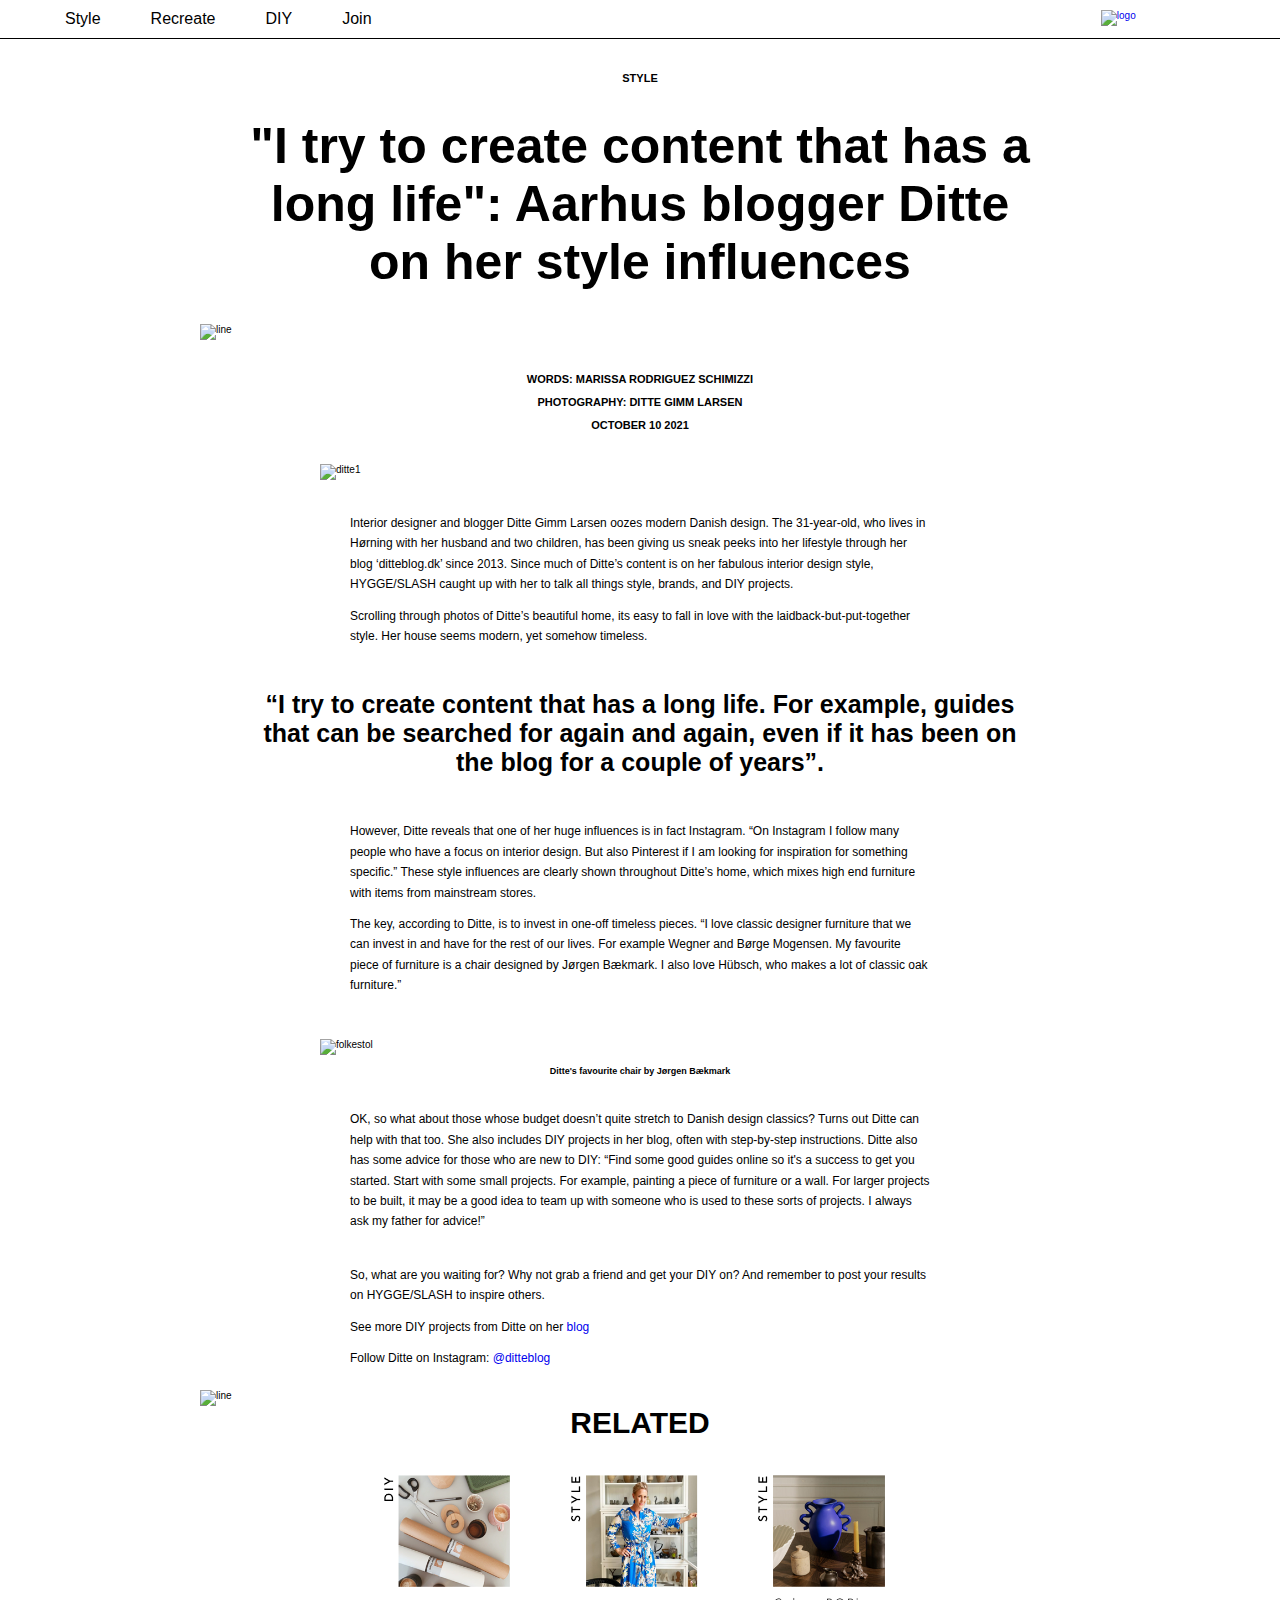
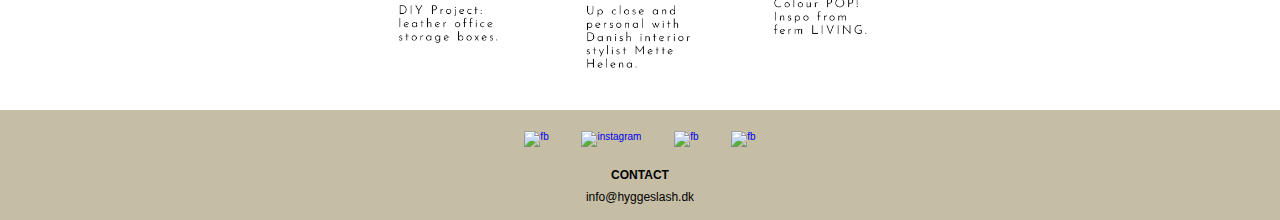
==== content1.html @ 6e55a062 "Add files via upload" ====
<!DOCTYPE html>
<html lang="en">
<head>
    <meta charset="UTF-8">
    <meta http-equiv="X-UA-Compatible" content="IE=edge">
    <meta name="viewport" content="width=, initial-scale=1.0">
    <title>Hygge/Slash</title>
    <link rel="stylesheet" href="mystyle.css">
</head>

<body>

<!-- LOGO -->
<a href="index.html"><img src="socialmediaicons/logo.png" alt="logo" class="logo"></a>

        <!-- HAMBURGER MENU -->
        <header class="header">
            <nav class="navbar">
                        <ul class="nav-menu">
                    <li class="nav-item">
                        <a href="content1.html" class="nav-link">Style</a>
                    </li>
                    <li class="nav-item">
                        <a href="content2.html" class="nav-link">Recreate</a>
                    </li>
                    <li class="nav-item">
                        <a href="content3.html" class="nav-link">DIY</a>
                    </li>
                    <li class="nav-item">
                        <a href="join.html" class="nav-link">Join</a>
                    </li>
                </ul>
                <div class="hamburger">
                    <span class="bar"></span>
                    <span class="bar"></span>
                    <span class="bar"></span>
                </div>
            </nav>
        </header>
        


<br><br><br>
<!-- ARTICLE TYPE -->
    <h5>STYLE</h5>
<br><br><br>
<!-- HEADLINE -->
    <h1>"I try to create content that has a long life": Aarhus blogger Ditte on her style influences</h1> 
<br><br><br>

<img src= "socialmediaicons/line.png" alt="line" class="line">

<br><br><br>

<!-- BYLINE -->
<section>
    <h5>WORDS: MARISSA RODRIGUEZ SCHIMIZZI</h5>
    <br>
    <h5>PHOTOGRAPHY: DITTE GIMM LARSEN</h5>
    <br>
    <h5>OCTOBER 10 2021</h5>
</section>

   
    
<br><br><br>
<!-- PHOTO -->
    <img src="content1images/ditte1.png" alt=ditte1 class="ditteimg">
<br><br><br>
<!-- ARTICLE -->
    <p>Interior designer and blogger Ditte Gimm Larsen oozes modern Danish design. The 31-year-old, who lives in Hørning with her husband 
    and two children, has been giving us sneak peeks into her lifestyle through her blog ‘ditteblog.dk’ since 2013.  
    Since much of Ditte’s content is on her fabulous interior design style, HYGGE/SLASH caught up with her to talk all things style, 
    brands, and DIY projects.</p>
    
    <br>

    <p>Scrolling through photos of Ditte’s beautiful home, its easy to fall in love with the laidback-but-put-together
    style. Her house seems modern, yet somehow timeless.</p>

    <br><br><br><br>

<!-- FOCUS LINE -->
    <h2>“I try to create content that has a long life. For example, guides that can be searched for again and again, 
        even if it has been on the blog for a couple of years”.</h2>

    <br><br><br><br>

<!-- ARTICLE -->
    <p>However, Ditte reveals that one of her huge influences is in fact Instagram. “On Instagram I follow many people who have a focus on interior 
    design. But also Pinterest if I am looking for inspiration for something specific.” These style influences are clearly shown throughout Ditte’s
    home, which mixes high end furniture with items from mainstream stores.</p>
   
    <br>

    <p>The key, according to Ditte, is to invest in one-off timeless pieces. “I love classic designer furniture that we can invest in and have for the rest of our lives. For example Wegner and Børge Mogensen. 
    My favourite piece of furniture is a chair designed by Jørgen Bækmark. I also love Hübsch, who makes a lot of classic oak furniture.”</p>

    <br><br><br><br>
    
<!-- PHOTO -->
    <img src="content1images/folkestol.jpg" alt="folkestol" class="folkestol">

<!-- BYLINE -->

    <br>

    <h6>Ditte's favourite chair by Jørgen Bækmark</h6>

    <br><br><br>

<!-- ARTICLE -->
    <p>OK, so what about those whose budget doesn’t quite stretch to Danish design classics? Turns out Ditte can help with that too. 
    She also includes DIY projects in her blog, often with step-by-step instructions. Ditte also has some advice for those who are new 
    to DIY: “Find some good guides online so it's a success to get you started. Start with some small projects. For example, painting a 
    piece of furniture or a wall. For larger projects to be built, it may be a good idea to team up with someone who is used to these 
    sorts of projects. I always ask my father for advice!”</p>

    <br><br><br>
    
    <p>So, what are you waiting for? Why not grab a friend and get your DIY on? 
    And remember to post your results on HYGGE/SLASH to inspire others.</p> 
    
    <br>

    <p>See more DIY projects from Ditte on her <a href="https://www.ditteblog.dk/">blog</a></p>

    <br>

    <p>Follow Ditte on Instagram: <a href="https://www.instagram.com/ditteblog/">@ditteblog</a></p>

    <br>
    <br>

<!-- LINE --> 
    <img src= "socialmediaicons/line.png" alt="line" class="line">

<!--RELATED-->

<h3>RELATED</h3>
<img src="related.png" alt="related" class="related">


    <br>

<!-- NEW FOOTER BOX -->

<footer class="footer">
    <section class="footersection">
     <a href="http://facebook.com" target="_blank" rel="noopener noreferrer"><img src="socialmediaicons/fb.svg" alt="fb" class="footerlogo">
     <a href="http://instagram.com"target="_blank" rel="noopener noreferrer"><img src="socialmediaicons/instagram.svg" alt="instagram" class="footerlogo">
     <a href="http://pinterest.com"target="_blank" rel="noopener noreferrer"><img src="socialmediaicons/pinterest.svg" alt="fb" class="footerlogo">	
     <a href="http://twitter.com" target="_blank" rel="noopener noreferrer"><img src="socialmediaicons/twitter.svg" alt="fb" class="footerlogo">		
   </section>

   <div class="contact">
   <h4>CONTACT</h4>
   <p class="mailcontact">info@hyggeslash.dk</p>
   </div>
</section>
</footer>
</body>

</html>
---- mystyle.css ----
/*   LOGO   */
.logo{
  padding-top: 10px;
  padding-right: 20px;
  width: 14%;
  float: right;
}

/*   HAMBURGER MENU   */
* {
  margin: 0;
  padding: 0;
  box-sizing: border-box;
}

html {
  font-size: 62.5%;
  font-family: 'Josefin Sans', sans-serif;
}

li {
  list-style: none;
}

a {
  text-decoration: none;
}

.header{
  border-bottom: 1px solid #000000;
}

.navbar {
  display: flex;
  justify-content: space-between;
  align-items: center;
  padding: 1rem 1.5rem;
}

.hamburger {
  display: none;
}

.bar {
  display: block;
  width: 25px;
  height: 3px;
  margin: 5px auto;
  -webkit-transition: all 0.3s ease-in-out;
  transition: all 0.3s ease-in-out;
  background-color: #101010;
}

.nav-menu {
  display: flex;
  justify-content: space-between;
  align-items: center;
}

.nav-item {
  margin-left: 5rem;
}

.nav-link{
  font-size: 1.6rem;
  font-weight: 400;
  color: #000000;
}

.nav-link:hover{
  color: #c0c0a5;
}


@media only screen and (max-width: 768px) {
  .nav-menu {
      position: fixed;
      left: -100%;
      top: 5rem;
      flex-direction: column;
      background-color: #fff;
      width: 100%;
      border-radius: 10px;
      text-align: center;
      transition: 0.3s;
      box-shadow:
          0 10px 27px rgba(0, 0, 0, 0.05);
  }

  .nav-menu.active {
      left: 0;
  }

  .nav-item {
      margin: 2.5rem 0;
  }

  .hamburger {
      display: block;
      cursor: pointer;
  }
}
/*   END MENU  */

/*   TEXT STYLING   */
@import url('https://fonts.googleapis.com/css2?family=Josefin+Sans:wght@100&display=swap');

p{
  font-family: 'Josefin Sans', sans-serif;
  font-size: 12px;
  text-align: left;
  line-height: 1.7;
  margin-left: 350px;
  margin-right: 350px;
}

h6{
  font-family: 'Josefin Sans', sans-serif;
  text-align: center;
  font-size: 9px;
}

h5{
  font-family: 'Josefin Sans', sans-serif;
  text-align: center;
  font-size: 11px;
}


h4{
  font-family: 'Josefin Sans', sans-serif;
  text-align: center;
  font-size: 12px;
}

h3{
  font-family: 'Josefin Sans', sans-serif;
  text-align: center;
  font-size: 30px;
}

h2{
  font-family: 'Josefin Sans', sans-serif;
  text-align: center;
  margin-left: 250px;
  margin-right: 250px;
  font-size: 25px;
}

h1{
  font-family: 'Josefin Sans', sans-serif;
  text-align: center;
  margin-left: 250px;
  margin-right: 250px;
  font-size: 50px;
}

h7 {
  font-family: Georgia, 'Times New Roman', Times, serif;
  font-size: 80px;
  text-align: left;
  margin-left: 40px;
}


/*    PHOTOS     */

.homepagepic {
  max-width: 100%;
}

.line {
  display: block;
 padding-left: 200px;
}

.related {
  display: block;
  width: 45%;
  margin-left: auto;
  margin-right: auto;
}

hr{
  width: 130px;
  background-color: #c6bda5;
  height: 0.2px;
  border: none;
  margin-left: auto;
  margin-right: auto;
}


/*   CONTENT 1 PHOTOS   */
.ditteimg {
  display: block;
  margin-left: auto;
  margin-right: auto;
  width: 50%;
}

.folkestol {
  display: block;
  margin-left: auto;
  margin-right: auto;
  width: 50%;
}

/*   CONTENT 2 PHOTOS  */
.haytable{
 display: block;
  margin-right: auto;
  height: 250px;
  width: 350px;
  padding-left: 120px;
}

.glasscombo{
  padding-left: 120px;
  padding-bottom: 50px;

}

.pinkjug{
  float: right;
  margin-right:150px;
  padding-bottom: 40px;

}
/*   CONTENT 3 PHOTOS  */
.finishedframe {
  display: block;
  margin-left: auto;
  margin-right: auto;
  width: 70%;
}

.gallery{
  display: block;
  margin-left: auto;
  margin-right: auto;
  width: 70%;
}

/*  HOMEPAGE STYLING  */
.flex-container2 {
    display: flex;
    flex-direction: row;
    align-items: center;
    padding-left: 70px;
    padding-top: 20px;
}

.flex-container3 {
    display: flex;
    flex-direction: row;
    align-items: center;
    font-family: 'Josefin Sans', sans-serif;
    font-size: 14px;
    gap: 137px;
    padding-left: 69px;
    padding-top: 10px;
    line-height: 1.8;
}

/*  CONTENT 2 STYLING  */

/*  My first dinner party pics  */

.grid-container {
  display: grid;
  grid-template-columns: 300px 500px;
  grid-gap: 5px;
  padding-left: 200px;
}

.grid-container > div {
  font-family: 'Josefin Sans', sans-serif;
  font-size: 14px;
  text-align: right;
}

/*  GET THE LOOK 1  */
.flex-container5 {
  display: flex;
  flex-direction: row;
  align-items: center;
  padding-left: 100px;
  padding-top: 20px;
  gap: 70px;
}

.flex-container6 {
  display: flex;
  flex-direction: row;
  font-family: 'Josefin Sans', sans-serif;
  font-size: 14px;
  padding-left: 100px;
  padding-top: 10px;
  line-height: 1.8;
  gap: 240px;
}

/* Glass as deco pics  */

.grid-container2 {
  display: grid;
  grid-template-columns: 250px 250px;
  grid-gap: 290px;
  padding-left: 200px;
}

.grid-container2 > div {
  font-family: 'Josefin Sans', sans-serif;
  font-size: 14px;
  text-align: left;
}


/* GET THE LOOK 2  */
.flex-container7 {
  display: flex;
  flex-direction: row;
  align-items: center;
  padding-left: 100px;
  padding-top: 20px;
  gap: 45px;
}

 .flex-container8 {
  display: flex;
  flex-direction: row;
  align-items: center;
  font-family: 'Josefin Sans', sans-serif;
  font-size: 14px;
  padding-left: 100px;
  padding-right: 50px;
  padding-top: 10px;
  line-height: 1.8;
  gap: 290px;
}
 

/*  CONTENT 3 STYLING  */
.flex-container1 {
      display: flex;
      flex-wrap: wrap;
      flex-direction: column;
      background-color: #c6bda5;
      padding-top: 60px;
      padding-bottom: 80px;
      margin-left: 230px;
      margin-right: 250px;
    }


.flex-container1 > div {
      font-family: 'Josefin Sans', sans-serif;
      font-size: 12px;
      width: 630px;
      text-align: center;
      margin-left: 50px;
      margin-right: 50px;
      padding-top: 20px;
      padding-bottom: 50px;
      padding-left: 20px;
      padding-right: 20px;
      line-height: 25px;
      background-color:white;
      align-items: center;
      }


/*  FOOTER STYLING  */

.footer{
  display: flex;
  flex-direction: column;
  justify-content: space-around;
  align-items: center;
  background-color: #c6bda5;
  height: 11rem;
}

.footerlogo{
  width: 25px;
  margin-top: 18px;
  margin-left: 15px;
  margin-right: 15px;
  margin-bottom: 15px;
}

.contact{
font-family: 'Josefin Sans', sans-serif;
text-align: center;
color: rgb(0, 0, 0);
}

.mailcontact{
  margin-top: 5px;
  margin-bottom: 10px;
}
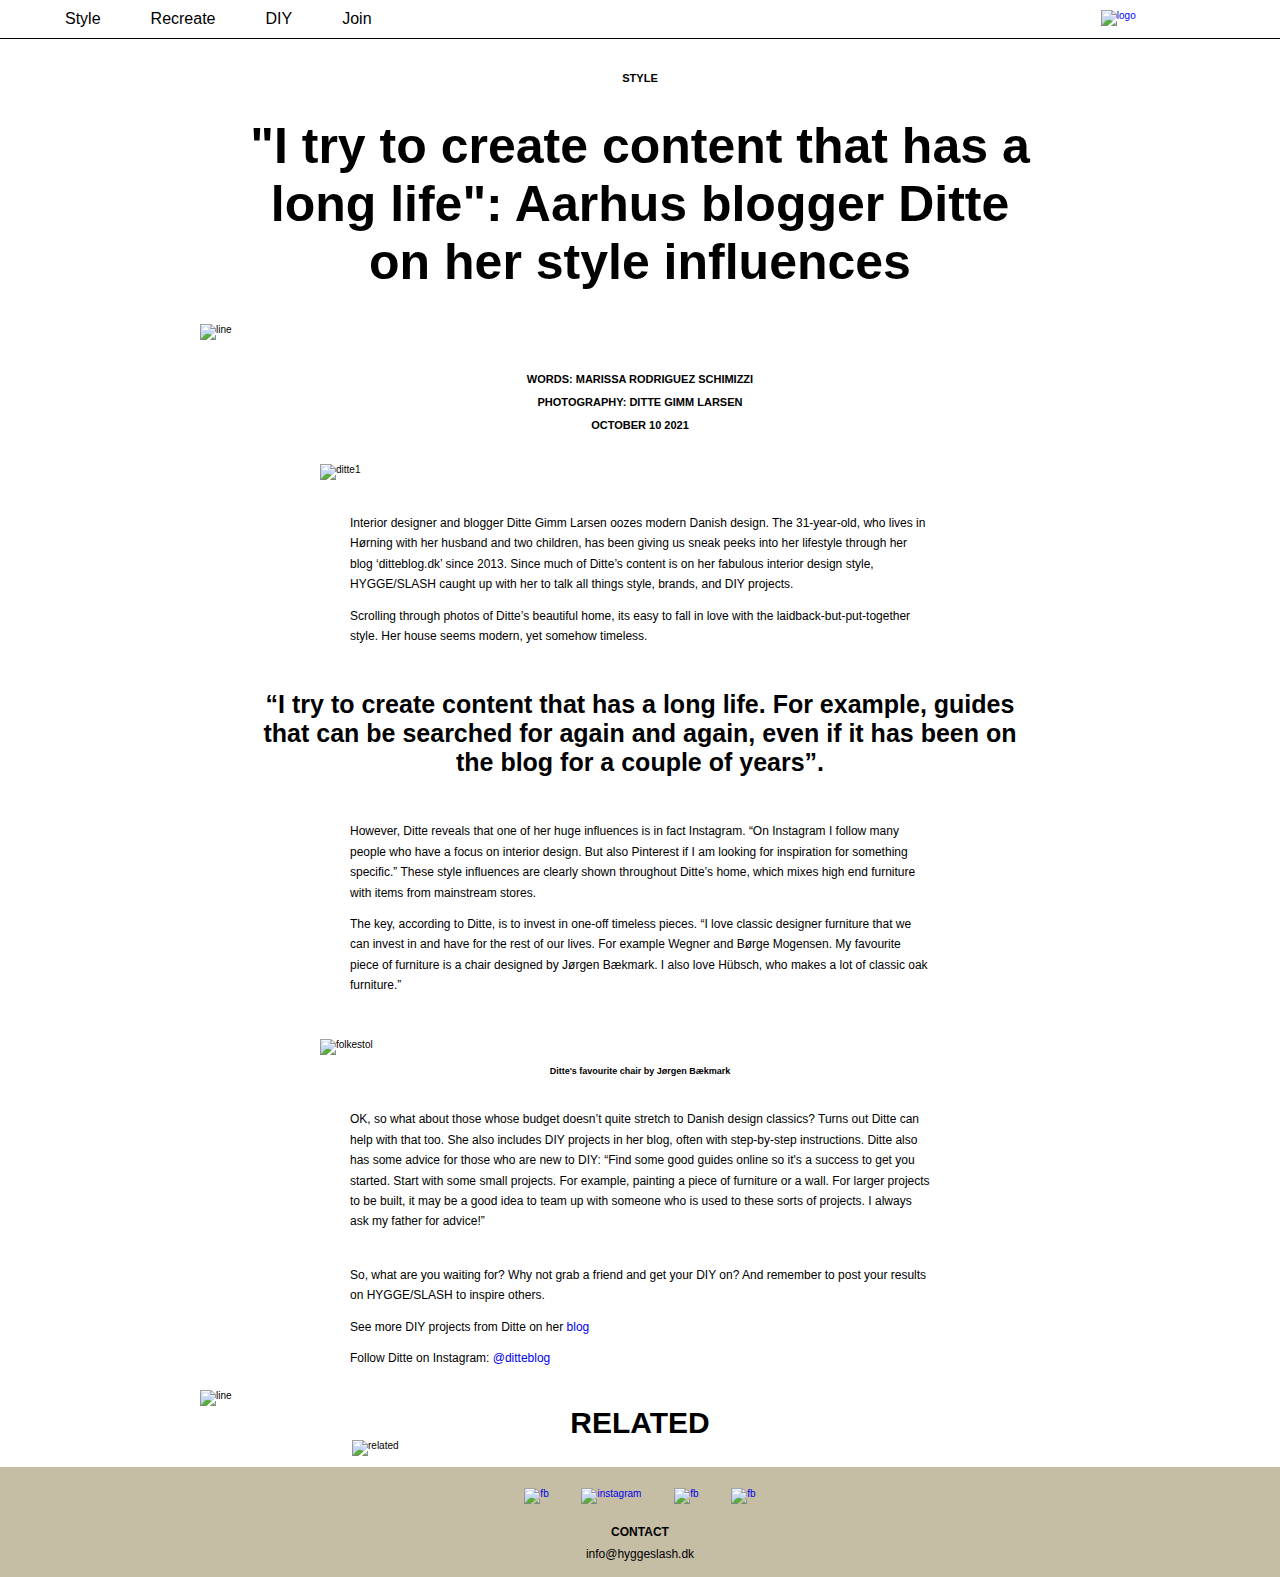
==== commit 1996dfd2: "Add files via upload" ====
--- a/content1.html
+++ b/content1.html
@@ -138,7 +138,7 @@
 <!--RELATED-->
 
 <h3>RELATED</h3>
-<img src="related.png" alt="related" class="related">
+<img src="homepageimages/related.png" alt="related" class="related">
 
 
     <br>
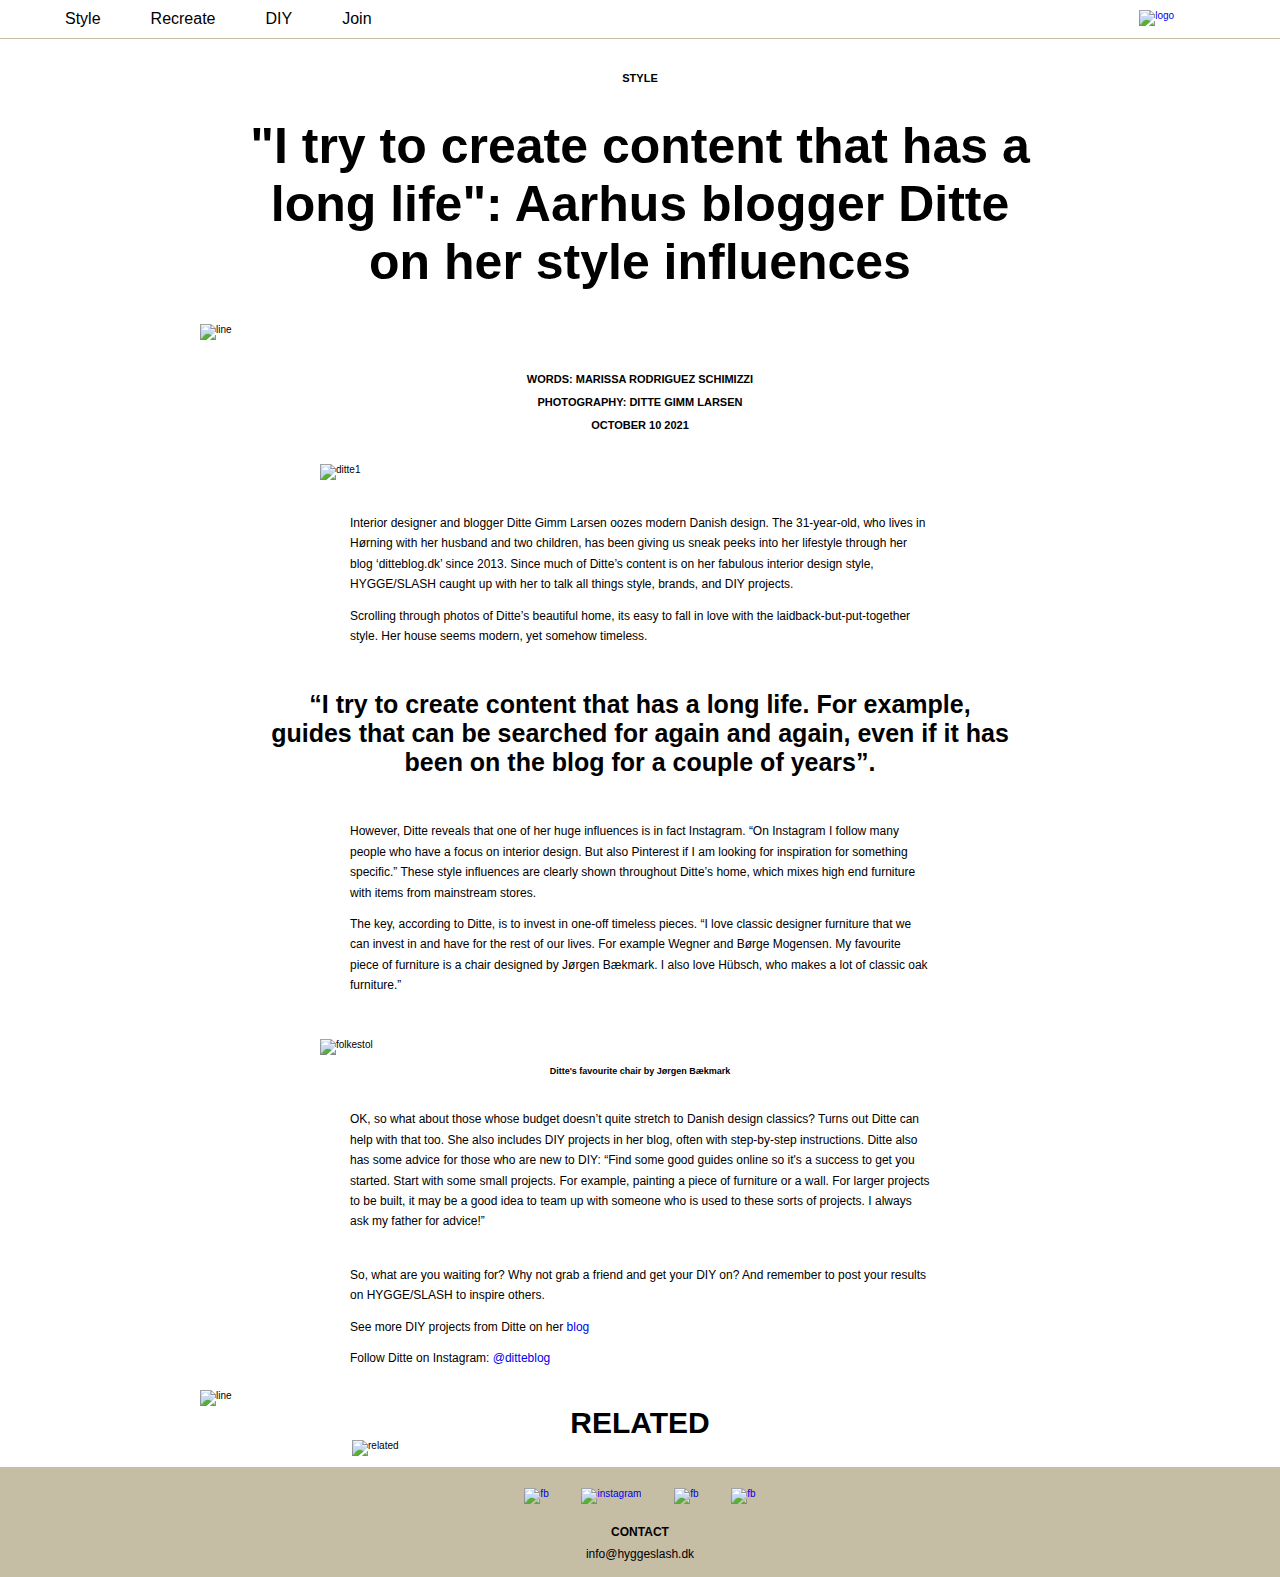
==== commit deb3bade: "Add files via upload" ====
--- a/content1.html
+++ b/content1.html
@@ -37,13 +37,13 @@
                 </div>
             </nav>
         </header>
-        
+<br><br><br>
 
 
-<br><br><br>
 <!-- ARTICLE TYPE -->
     <h5>STYLE</h5>
 <br><br><br>
+
 <!-- HEADLINE -->
     <h1>"I try to create content that has a long life": Aarhus blogger Ditte on her style influences</h1> 
 <br><br><br>
@@ -60,13 +60,12 @@
     <br>
     <h5>OCTOBER 10 2021</h5>
 </section>
+<br><br><br>
 
-   
-    
-<br><br><br>
 <!-- PHOTO -->
     <img src="content1images/ditte1.png" alt=ditte1 class="ditteimg">
 <br><br><br>
+
 <!-- ARTICLE -->
     <p>Interior designer and blogger Ditte Gimm Larsen oozes modern Danish design. The 31-year-old, who lives in Hørning with her husband 
     and two children, has been giving us sneak peeks into her lifestyle through her blog ‘ditteblog.dk’ since 2013.  
@@ -147,18 +146,18 @@
 
 <footer class="footer">
     <section class="footersection">
-     <a href="http://facebook.com" target="_blank" rel="noopener noreferrer"><img src="socialmediaicons/fb.svg" alt="fb" class="footerlogo">
-     <a href="http://instagram.com"target="_blank" rel="noopener noreferrer"><img src="socialmediaicons/instagram.svg" alt="instagram" class="footerlogo">
-     <a href="http://pinterest.com"target="_blank" rel="noopener noreferrer"><img src="socialmediaicons/pinterest.svg" alt="fb" class="footerlogo">	
-     <a href="http://twitter.com" target="_blank" rel="noopener noreferrer"><img src="socialmediaicons/twitter.svg" alt="fb" class="footerlogo">		
+     <a href="http://facebook.com" target="_blank" rel="noopener noreferrer"><img src="socialmediaicons/fb.svg" alt="fb" class="footerlogo"></a>
+     <a href="http://instagram.com" target="_blank" rel="noopener noreferrer"><img src="socialmediaicons/instagram.svg" alt="instagram" class="footerlogo"></a>
+     <a href="http://pinterest.com" target="_blank" rel="noopener noreferrer"><img src="socialmediaicons/pinterest.svg" alt="fb" class="footerlogo"></a>	
+     <a href="http://twitter.com" target="_blank" rel="noopener noreferrer"><img src="socialmediaicons/twitter.svg" alt="fb" class="footerlogo"></a>		
    </section>
 
    <div class="contact">
    <h4>CONTACT</h4>
    <p class="mailcontact">info@hyggeslash.dk</p>
    </div>
-</section>
 </footer>
+
 </body>
 
 </html>--- a/mystyle.css
+++ b/mystyle.css
@@ -2,8 +2,8 @@
 .logo{
   padding-top: 10px;
   padding-right: 20px;
-  width: 14%;
   float: right;
+  width: 11%;
 }
 
 /*   HAMBURGER MENU   */
@@ -13,6 +13,27 @@
   box-sizing: border-box;
 }
 
+.header{
+  border-bottom: 1px solid #c6bda5;
+}
+
+.navbar {
+  display: flex;
+  justify-content: space-between;
+  align-items: center;
+  padding: 1rem 1.5rem;
+}
+
+.nav-menu {
+  display: flex;
+  justify-content: space-between;
+  align-items: center;
+}
+
+.nav-item {
+  margin-left: 5rem;
+}
+
 html {
   font-size: 62.5%;
   font-family: 'Josefin Sans', sans-serif;
@@ -26,15 +47,14 @@
   text-decoration: none;
 }
 
-.header{
-  border-bottom: 1px solid #000000;
-}
-
-.navbar {
-  display: flex;
-  justify-content: space-between;
-  align-items: center;
-  padding: 1rem 1.5rem;
+.nav-link{
+  font-size: 1.6rem;
+  font-weight: 400;
+  color: #000000;
+}
+
+.nav-link:hover{
+  color: #c0c0a5;
 }
 
 .hamburger {
@@ -50,27 +70,6 @@
   transition: all 0.3s ease-in-out;
   background-color: #101010;
 }
-
-.nav-menu {
-  display: flex;
-  justify-content: space-between;
-  align-items: center;
-}
-
-.nav-item {
-  margin-left: 5rem;
-}
-
-.nav-link{
-  font-size: 1.6rem;
-  font-weight: 400;
-  color: #000000;
-}
-
-.nav-link:hover{
-  color: #c0c0a5;
-}
-
 
 @media only screen and (max-width: 768px) {
   .nav-menu {
@@ -142,8 +141,8 @@
 h2{
   font-family: 'Josefin Sans', sans-serif;
   text-align: center;
-  margin-left: 250px;
-  margin-right: 250px;
+  margin-left: 270px;
+  margin-right: 270px;
   font-size: 25px;
 }
 
@@ -162,16 +161,53 @@
   margin-left: 40px;
 }
 
-
-/*    PHOTOS     */
+/*    START PAGES STYLING     */
+
+/*    STYLING HOMEPAGE    */
 
 .homepagepic {
   max-width: 100%;
 }
 
+.flex-containerhomepage1 {
+  display: flex;
+  flex-direction: row;
+  align-items: center;
+  padding-left: 70px;
+  padding-top: 20px;
+}
+
+.flex-containerhomepage2 {
+  display: flex;
+  flex-direction: row;
+  align-items: center;
+  font-family: 'Josefin Sans', sans-serif;
+  font-size: 14px;
+  gap: 137px;
+  padding-left: 69px;
+  padding-top: 10px;
+  line-height: 1.8;
+}
+
+/*    STYLING CONTENT 1    */
+
 .line {
   display: block;
- padding-left: 200px;
+  padding-left: 200px;
+}
+
+.ditteimg {
+  display: block;
+  margin-left: auto;
+  margin-right: auto;
+  width: 50%;
+}
+
+.folkestol {
+  display: block;
+  margin-left: auto;
+  margin-right: auto;
+  width: 50%;
 }
 
 .related {
@@ -181,91 +217,28 @@
   margin-right: auto;
 }
 
-hr{
-  width: 130px;
-  background-color: #c6bda5;
-  height: 0.2px;
-  border: none;
-  margin-left: auto;
-  margin-right: auto;
-}
-
-
-/*   CONTENT 1 PHOTOS   */
-.ditteimg {
-  display: block;
-  margin-left: auto;
-  margin-right: auto;
-  width: 50%;
-}
-
-.folkestol {
-  display: block;
-  margin-left: auto;
-  margin-right: auto;
-  width: 50%;
-}
-
-/*   CONTENT 2 PHOTOS  */
+/*    STYLING CONTENT 2    */
+
 .haytable{
- display: block;
-  margin-right: auto;
-  height: 250px;
-  width: 350px;
-  padding-left: 120px;
-}
-
-.glasscombo{
-  padding-left: 120px;
-  padding-bottom: 50px;
-
-}
-
-.pinkjug{
-  float: right;
-  margin-right:150px;
-  padding-bottom: 40px;
-
-}
-/*   CONTENT 3 PHOTOS  */
-.finishedframe {
-  display: block;
-  margin-left: auto;
-  margin-right: auto;
-  width: 70%;
-}
-
-.gallery{
-  display: block;
-  margin-left: auto;
-  margin-right: auto;
-  width: 70%;
-}
-
-/*  HOMEPAGE STYLING  */
-.flex-container2 {
-    display: flex;
-    flex-direction: row;
-    align-items: center;
-    padding-left: 70px;
-    padding-top: 20px;
-}
-
-.flex-container3 {
-    display: flex;
-    flex-direction: row;
-    align-items: center;
-    font-family: 'Josefin Sans', sans-serif;
-    font-size: 14px;
-    gap: 137px;
-    padding-left: 69px;
-    padding-top: 10px;
-    line-height: 1.8;
-}
-
-/*  CONTENT 2 STYLING  */
-
-/*  My first dinner party pics  */
+  display: block;
+   margin-right: auto;
+   height: 250px;
+   width: 350px;
+   padding-left: 120px;
+ }
+ 
+ .glasscombo{
+   padding-left: 120px;
+   padding-bottom: 50px;
+ 
+ }
+ 
+ .pinkjug{
+   float: right;
+   margin-right:150px;
+   padding-bottom: 40px;
+ 
+ }
 
 .grid-container {
   display: grid;
@@ -280,8 +253,7 @@
   text-align: right;
 }
 
-/*  GET THE LOOK 1  */
-.flex-container5 {
+.flex-containergetthelook1 {
   display: flex;
   flex-direction: row;
   align-items: center;
@@ -290,7 +262,7 @@
   gap: 70px;
 }
 
-.flex-container6 {
+.flex-containergetthelook2 {
   display: flex;
   flex-direction: row;
   font-family: 'Josefin Sans', sans-serif;
@@ -300,8 +272,6 @@
   line-height: 1.8;
   gap: 240px;
 }
-
-/* Glass as deco pics  */
 
 .grid-container2 {
   display: grid;
@@ -316,9 +286,7 @@
   text-align: left;
 }
 
-
-/* GET THE LOOK 2  */
-.flex-container7 {
+.flex-containergetthelook3 {
   display: flex;
   flex-direction: row;
   align-items: center;
@@ -327,7 +295,7 @@
   gap: 45px;
 }
 
- .flex-container8 {
+.flex-containergetthelook4 {
   display: flex;
   flex-direction: row;
   align-items: center;
@@ -339,22 +307,30 @@
   line-height: 1.8;
   gap: 290px;
 }
- 
-
-/*  CONTENT 3 STYLING  */
-.flex-container1 {
+
+
+/*  STYLING CONTENT 3   */
+.finishedframe {
+  display: block;
+  margin-left: auto;
+  margin-right: auto;
+  width: 70%;
+}
+
+
+.flex-containermain {
       display: flex;
       flex-wrap: wrap;
       flex-direction: column;
       background-color: #c6bda5;
       padding-top: 60px;
       padding-bottom: 80px;
-      margin-left: 230px;
+      margin-left: 250px;
       margin-right: 250px;
     }
 
 
-.flex-container1 > div {
+.flex-containermain > div {
       font-family: 'Josefin Sans', sans-serif;
       font-size: 12px;
       width: 630px;
@@ -370,8 +346,22 @@
       align-items: center;
       }
 
-
-/*  FOOTER STYLING  */
+.gallery{
+  display: block;
+  margin-left: auto;
+  margin-right: auto;
+  width: 70%;
+}
+
+
+/*    STYLING JOIN PAGE    */
+
+.joinpic{
+  width:90%;
+  float:center;
+}
+
+/*  NEW FOOTER STYLING  */
 
 .footer{
   display: flex;
